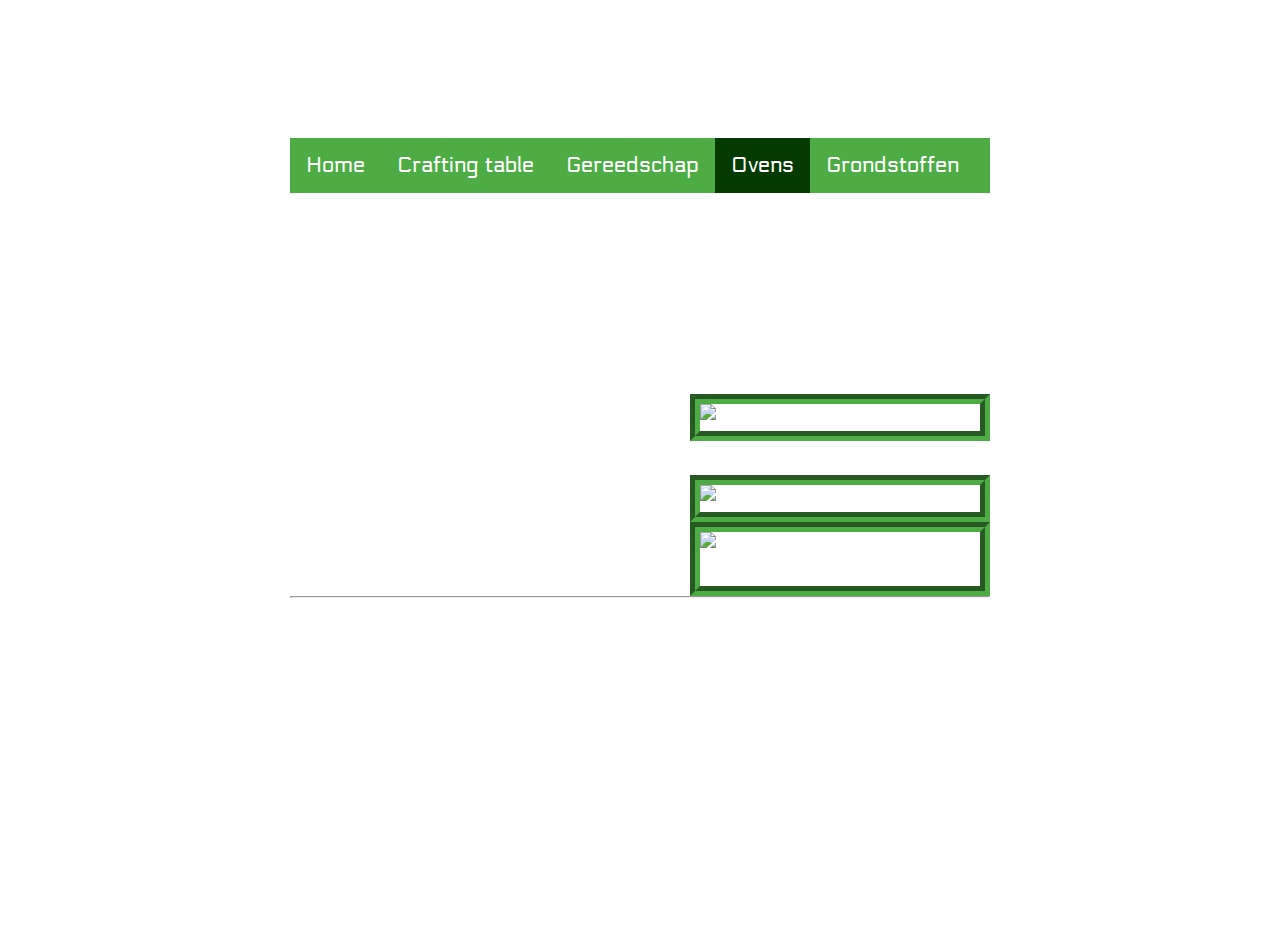
==== Furnaces.html @ 09c119cf "Eerste versie(nog niet klaar)" ====
<!DOCTYPE html>

<html>

    <head>
        <link rel="stylesheet" href="style.css">
         <link href='https://fonts.googleapis.com/css?family=Electrolize' rel='stylesheet'>
        <title>Dit is een eenvoudige website</title>
    </head>
    
    <body>
        <main>
            <header>
                <h1>Minecraft Starthulp</h1>
                <br>
            </header>
            
            <nav>
                <ul>
                    <li><a href="index.html">Home</a></li>
                    <li><a href="Crafting Table.html">Crafting table</a></li>
                    <li><a href="Tools.html">Gereedschap</a></li>
                    <li><a class="active" href="Furnaces.html">Ovens</a></li>
                    <li><a href="Ores.html">Grondstoffen</a></li>
                </ul>
            </nav>
            
            
            <article>
                <p>Je hebt in minecraft 3 verschillende ovens: 
                <ul>   
                    <li>normale oven</li>
                    <li>smoker</li>
                    <li>straal oven</li>
                </ul>
                <br>

                <img class="Plaatjes" src="afbeeldingen/oven.png" alt="Hoe je een oven maakt.">
                De normale oven is de eerste oven die je nodig hebt, deze heb je ook nodig om de andere te maken, je maakt hem zo:
                
<div class="clear">
                </div>
                <img class="Plaatjes" src="afbeeldingen/smoker2.png" alt="Hoe je een smoker maakt.">
                Een smoker:
                
<div class="clear">
                </div>
                
                <img class="Plaatjes" src="afbeeldingen/blastfurnace.png" alt="Hoe je een straal oven maakt.">
                Een straal oven:
                
                
                </p>

            </article>
        
            <footer>
                <hr/>
                <br>
                <p>biebo@minecraft.nl</p>
                <p class="smalltext">copyright M.L. Voogt 2019</p>
                <br>
            </footer>
        
        </main>
    
    </body>

</html>
---- style.css ----
/* Basislayout */

html, body {
    height: 100%;
    padding: 0;  
    margin-top:0px;
    margin-bottom:0px;
    color: #ffffff;
    font-family: 'Electrolize';font-size: 22px;
    
}


main {
    margin: 0 auto;
    width: 700px;
    position: relative;
}


article {
    text-align: justify;
}


header {
    color: white;
    text-align: center;
}


footer {
    text-align: center;
    padding-bottom: 10px;
    clear: both;
}


/* specifieke stijlen */

img.zweefLinks {
    float: left;
    margin-right: 15px;
}

.smalltext {
    font-size: 0.7em;
}

a {
    color: skyblue;
    text-decoration: none;
}

a:hover {
    text-decoration: underline;
}


/* navigatiebalk */
nav ul {
    list-style-type: none;
    margin: auto;
    padding: 0;
    background-color: #4dad44;
    overflow: hidden;
}

nav ul li {
    float: left;
}

nav li a {
    display: block;
    color: white;
    text-align: center;
    padding: 14px 16px;
    text-decoration: none;
}

nav li a:hover {
    background-color:rgb(40, 80, 40);
}

nav li a.active {
    background-color: rgb(5, 59, 0);
}
.Plaatjes {
    width: 40%;
    float:right;
    margin-left:5px;
    border-style: groove;
    border-width:10px;
    border-color: #4dad44;
    
    

}

p {
   
    
}


Body{
    background-image: url("afbeeldingen/dirt2.png");
    
    
   
}


.ores{
    Width: 40%;
    float:right;
    margin-left:5px;
    margin-top:10px;
    

}
.clear {
    clear:both;
}
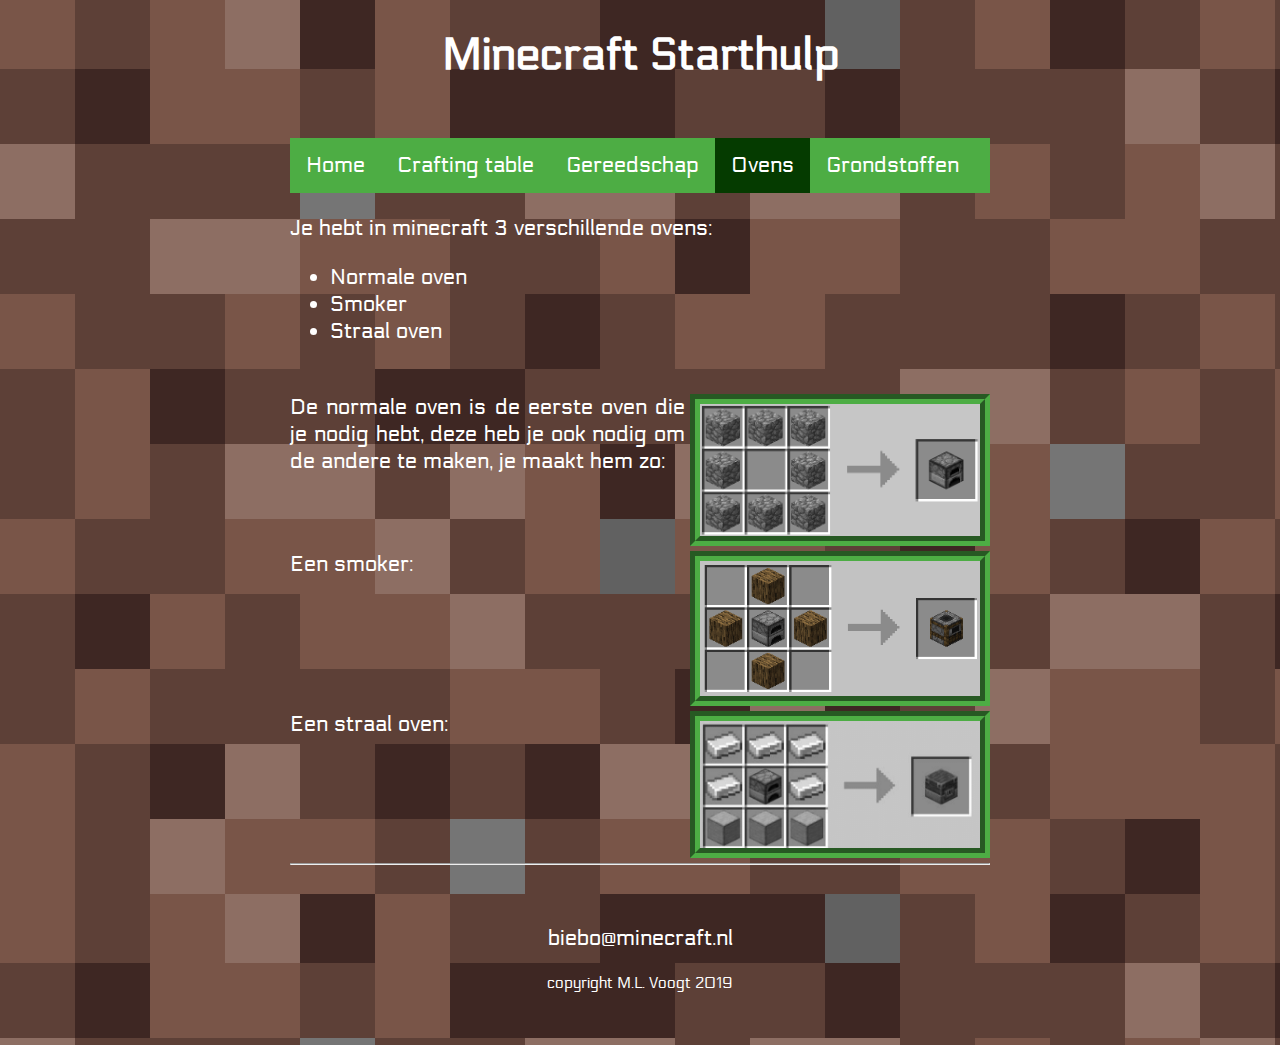
==== commit 228c1da4: "2de poging" ====
--- a/Furnaces.html
+++ b/Furnaces.html
@@ -18,7 +18,7 @@
             <nav>
                 <ul>
                     <li><a href="index.html">Home</a></li>
-                    <li><a href="Crafting Table.html">Crafting table</a></li>
+                    <li><a href="CraftingTable.html">Crafting table</a></li>
                     <li><a href="Tools.html">Gereedschap</a></li>
                     <li><a class="active" href="Furnaces.html">Ovens</a></li>
                     <li><a href="Ores.html">Grondstoffen</a></li>
@@ -29,9 +29,9 @@
             <article>
                 <p>Je hebt in minecraft 3 verschillende ovens: 
                 <ul>   
-                    <li>normale oven</li>
-                    <li>smoker</li>
-                    <li>straal oven</li>
+                    <li>Normale oven</li>
+                    <li>Smoker</li>
+                    <li>Straal oven</li>
                 </ul>
                 <br>
 
--- a/style.css
+++ b/style.css
@@ -92,6 +92,7 @@
     border-style: groove;
     border-width:10px;
     border-color: #4dad44;
+    margin-bottom:5px;
     
     
 
@@ -121,4 +122,6 @@
 }
 .clear {
     clear:both;
-}+}
+
+
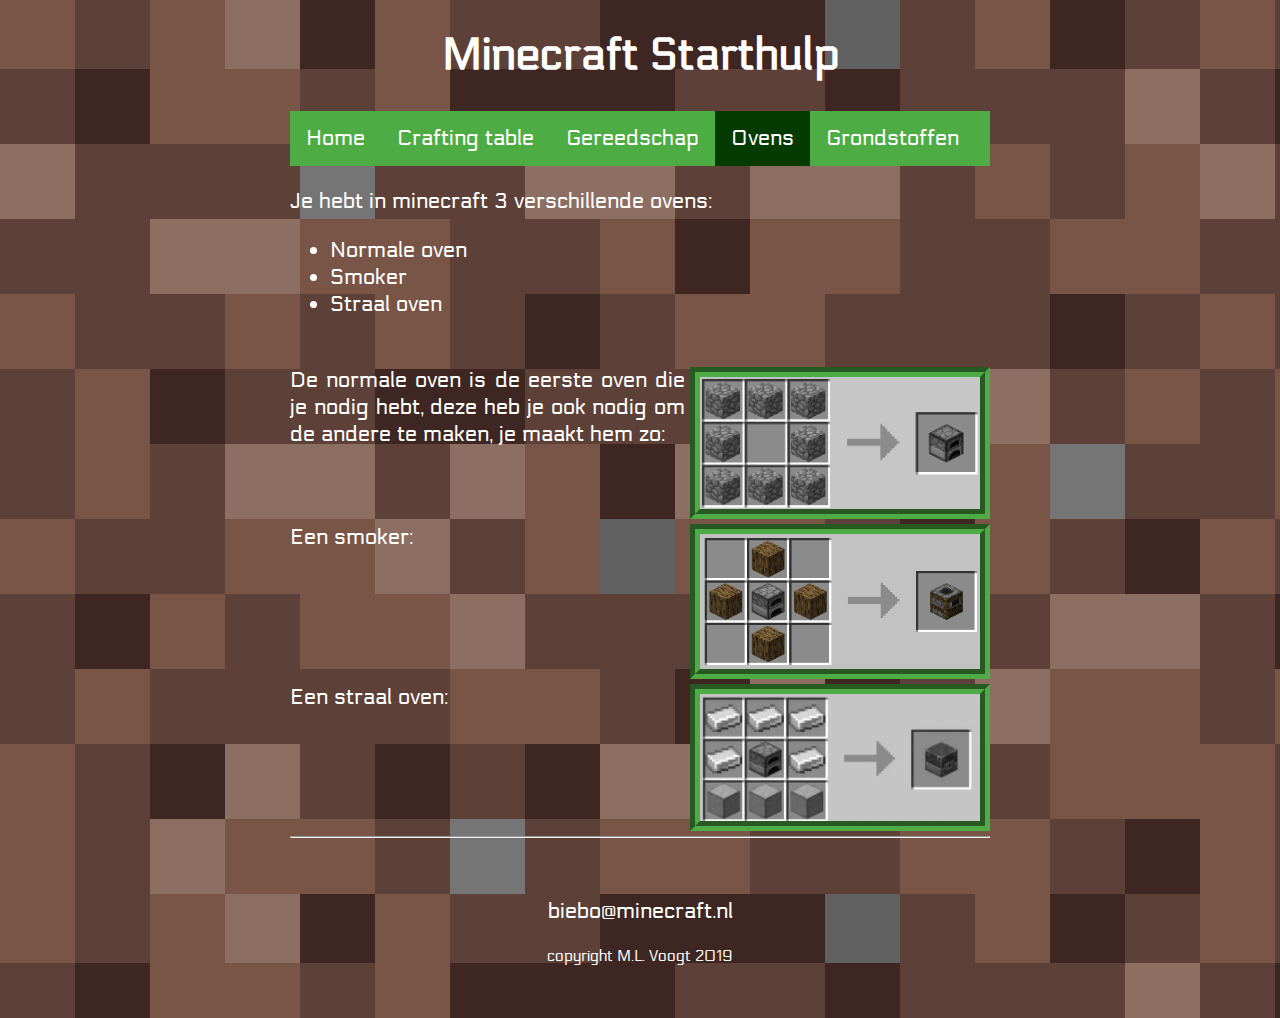
==== commit 3e1aa65d: "text wijziging en overbodige plaatjes weg" ====
--- a/Furnaces.html
+++ b/Furnaces.html
@@ -12,7 +12,6 @@
         <main>
             <header>
                 <h1>Minecraft Starthulp</h1>
-                <br>
             </header>
             
             <nav>
--- a/style.css
+++ b/style.css
@@ -98,10 +98,6 @@
 
 }
 
-p {
-   
-    
-}
 
 
 Body{
